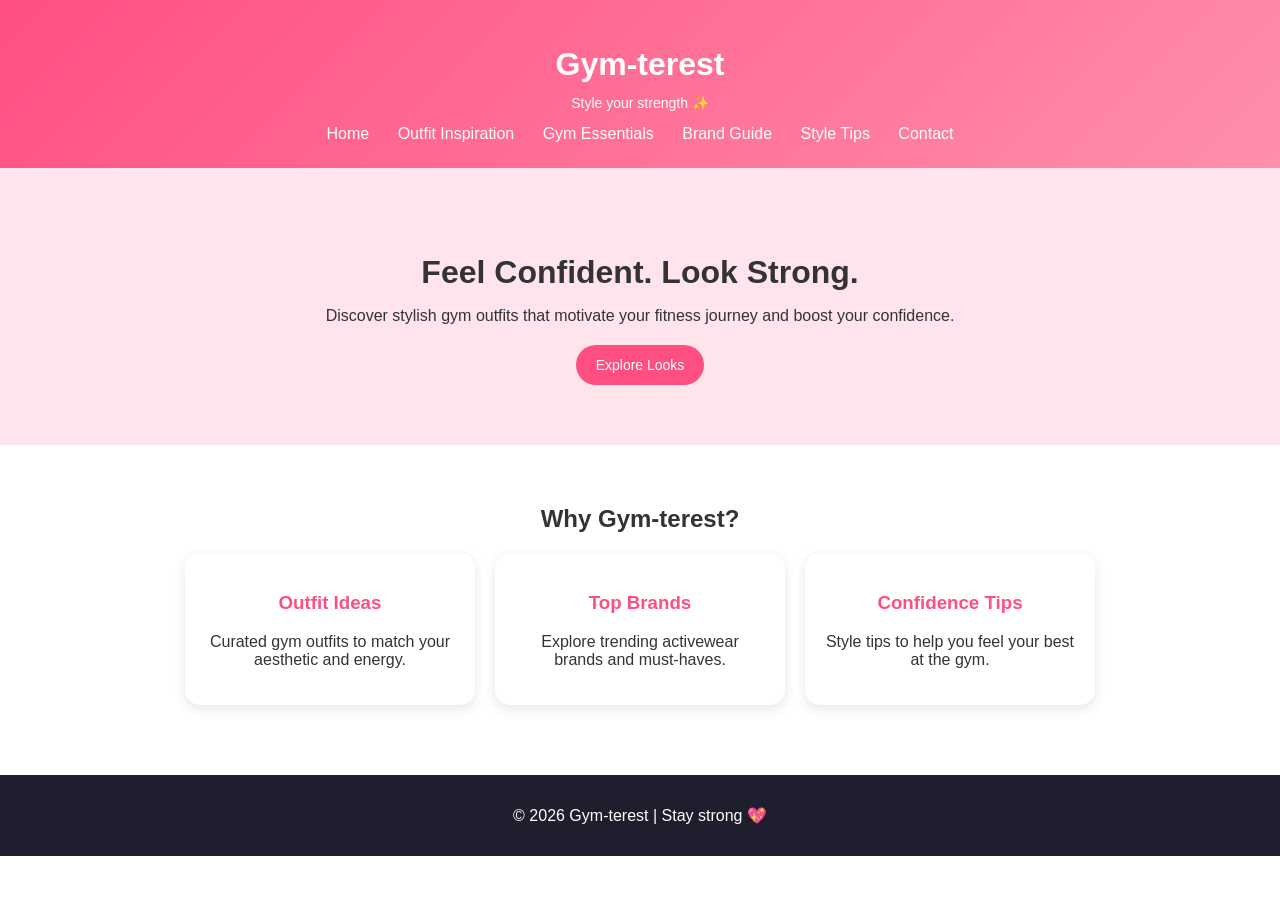
==== index.html @ 92924c22 "Initial commit" ====
<!DOCTYPE html>
<html lang="en">
<head>
    <meta charset="UTF-8">
    <title>Gym-terest</title>
    <link rel="stylesheet" href="style.css">
</head>

<body>

<header>
    <h1>Gym-terest</h1>
    <p class="tagline">Style your strength ✨</p>
    <nav>
        <a href="#">Home</a>
        <a href="#">Outfit Inspiration</a>
        <a href="#">Gym Essentials</a>
        <a href="#">Brand Guide</a>
        <a href="#">Style Tips</a>
        <a href="#">Contact</a>
    </nav>
</header>

<section class="hero">
    <div class="hero-text">
        <h2>Feel Confident. Look Strong.</h2>
        <p>Discover stylish gym outfits that motivate your fitness journey and boost your confidence.</p>
        <button>Explore Looks</button>
    </div>
</section>

<section class="container">
    <h2>Why Gym-terest?</h2>
    <div class="cards">

        <div class="card">
            <h3>Outfit Ideas</h3>
            <p>Curated gym outfits to match your aesthetic and energy.</p>
        </div>

        <div class="card">
            <h3>Top Brands</h3>
            <p>Explore trending activewear brands and must-haves.</p>
        </div>

        <div class="card">
            <h3>Confidence Tips</h3>
            <p>Style tips to help you feel your best at the gym.</p>
        </div>

    </div>
</section>

<footer>
    <p>© 2026 Gym-terest | Stay strong 💖</p>
</footer>

</body>
</html>
---- style.css ----
:root {
    --primary: #ff4f81;
    --secondary: #1e1e2f;
    --background: #ffffff;
    --text: #333333;
    --light-pink: #ffe4ec;
}

body {
    margin: 0;
    font-family: 'Poppins', sans-serif;
    background-color: var(--background);
    color: var(--text);
}

/* HEADER */
header {
    background: linear-gradient(135deg, #ff4f81, #ff8fab);
    color: white;
    text-align: center;
    padding: 25px;
}

.tagline {
    font-size: 14px;
    margin-top: -10px;
}

nav {
    margin-top: 10px;
}

nav a {
    color: white;
    margin: 0 12px;
    text-decoration: none;
    font-weight: 500;
    transition: 0.3s;
}

nav a:hover {
    text-decoration: underline;
}

/* HERO SECTION */
.hero {
    background-color: var(--light-pink);
    padding: 60px 20px;
    text-align: center;
}

.hero-text h2 {
    font-size: 32px;
    margin-bottom: 10px;
}

.hero-text p {
    font-size: 16px;
    margin-bottom: 20px;
}

button {
    background-color: var(--primary);
    color: white;
    border: none;
    padding: 12px 20px;
    border-radius: 25px;
    cursor: pointer;
    font-size: 14px;
}

button:hover {
    background-color: #e04372;
}

/* MAIN CONTENT */
.container {
    padding: 40px 20px;
    text-align: center;
}

.cards {
    display: flex;
    justify-content: center;
    gap: 20px;
    flex-wrap: wrap;
}

.card {
    background-color: white;
    padding: 20px;
    width: 250px;
    border-radius: 15px;
    box-shadow: 0 4px 12px rgba(0,0,0,0.1);
}

.card h3 {
    color: var(--primary);
}

/* FOOTER */
footer {
    background-color: var(--secondary);
    color: white;
    text-align: center;
    padding: 15px;
    margin-top: 30px;
}
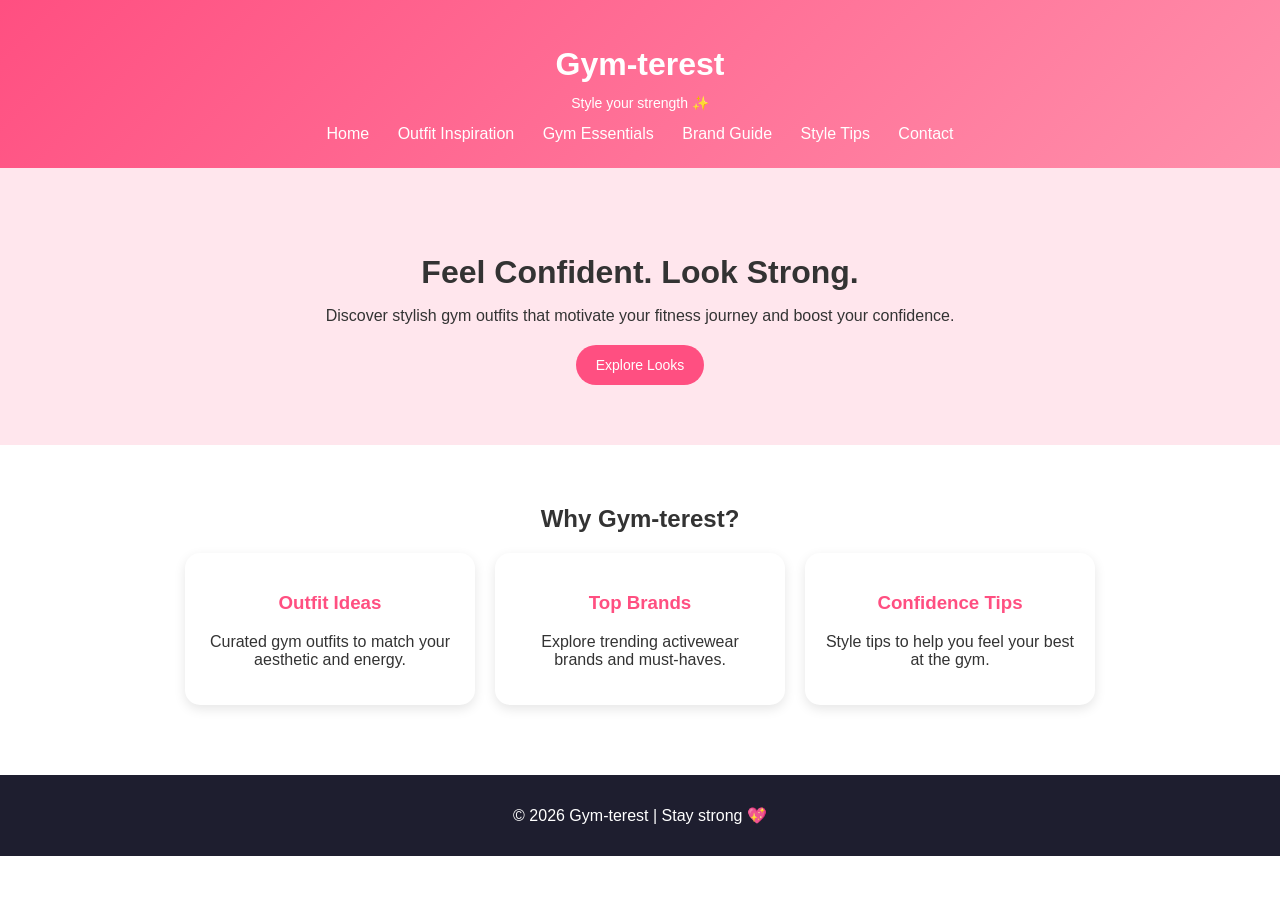
==== commit 80c582d8: "updated pages" ====
--- a/index.html
+++ b/index.html
@@ -11,14 +11,16 @@
 <header>
     <h1>Gym-terest</h1>
     <p class="tagline">Style your strength ✨</p>
-    <nav>
-        <a href="#">Home</a>
-        <a href="#">Outfit Inspiration</a>
-        <a href="#">Gym Essentials</a>
-        <a href="#">Brand Guide</a>
-        <a href="#">Style Tips</a>
-        <a href="#">Contact</a>
-    </nav>
+   
+<nav>
+    <a href="index.html">Home</a>
+    <a href="outfits.html">Outfit Inspiration</a>
+    <a href="essentials.html">Gym Essentials</a>
+    <a href="#">Brand Guide</a>
+    <a href="#">Style Tips</a>
+    <a href="#">Contact</a>
+</nav>
+
 </header>
 
 <section class="hero">
--- a/style.css
+++ b/style.css
@@ -3,7 +3,7 @@
     --secondary: #1e1e2f;
     --background: #ffffff;
     --text: #333333;
-    --light-pink: #ffe4ec;
+    --light-pink: hsl(342, 100%, 95%);
 }
 
 body {
@@ -97,6 +97,17 @@
 .card h3 {
     color: var(--primary);
 }
+.card a {
+    display: inline-block;
+    margin-top: 10px;
+    color: var(--primary);
+    text-decoration: none;
+    font-weight: 500;
+}
+
+.card a:hover {
+    text-decoration: underline;
+}
 
 /* FOOTER */
 footer {
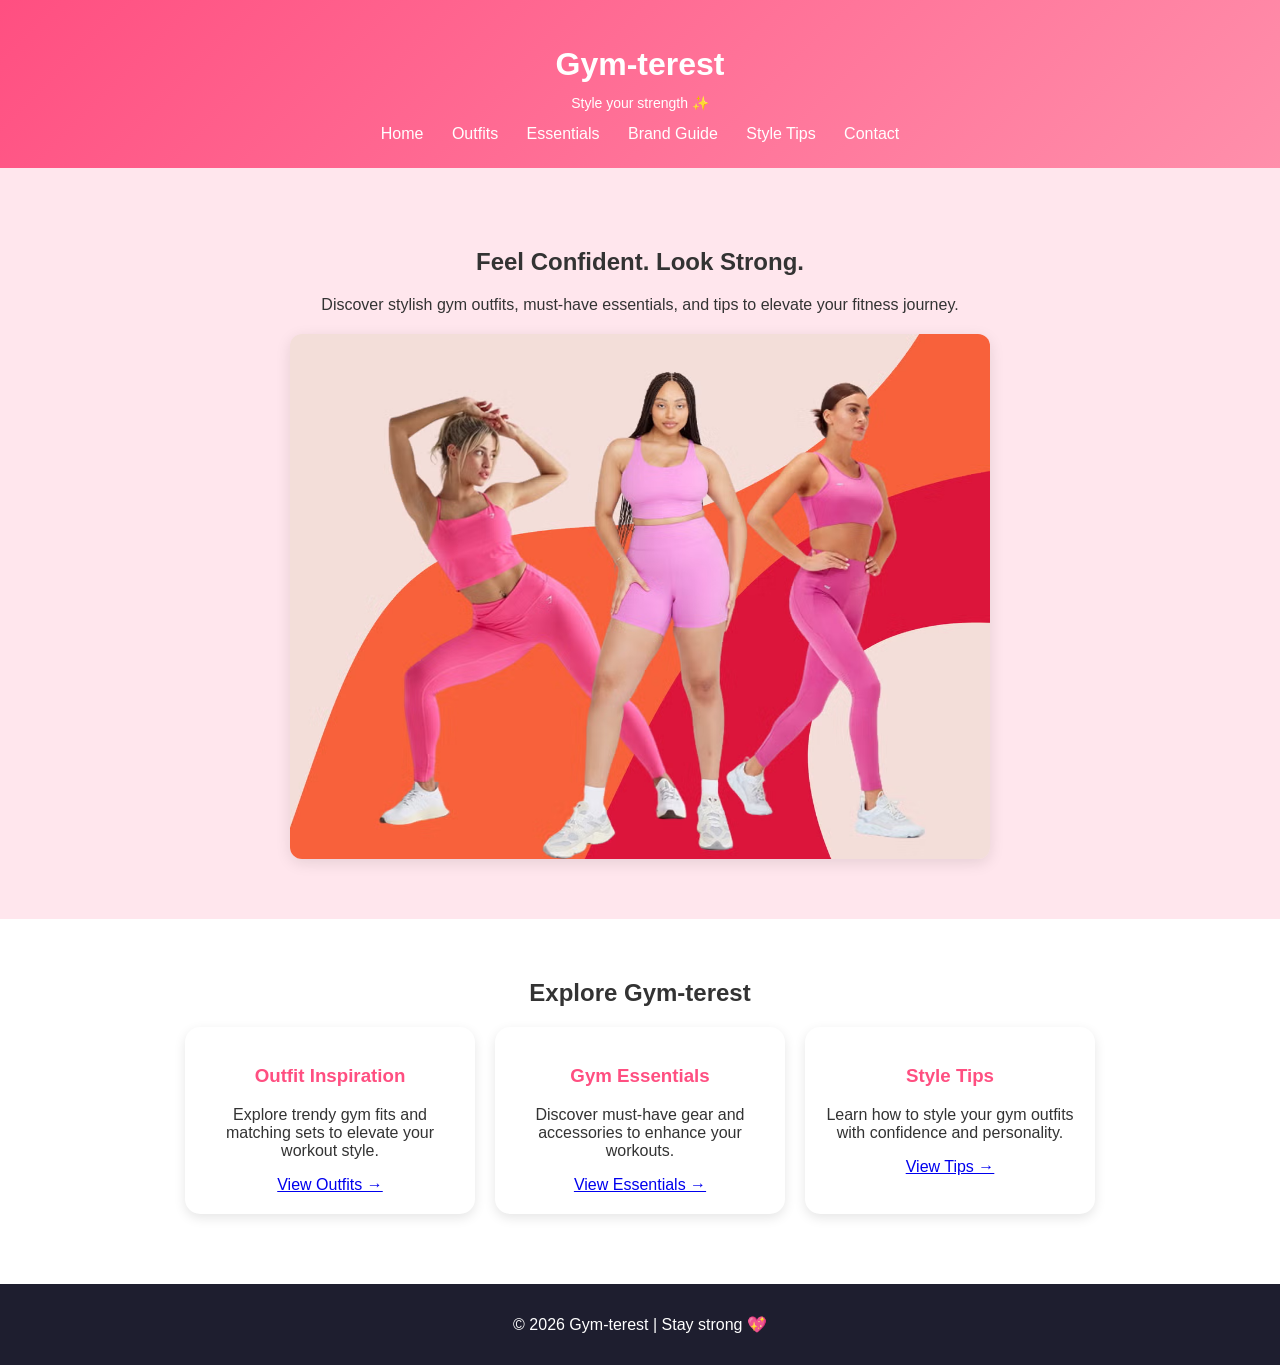
==== commit 8a433429: "Final project submission" ====
--- a/index.html
+++ b/index.html
@@ -1,60 +1,69 @@
 <!DOCTYPE html>
 <html lang="en">
 <head>
-    <meta charset="UTF-8">
-    <title>Gym-terest</title>
-    <link rel="stylesheet" href="style.css">
+<meta charset="UTF-8">
+<title>Gym-terest</title>
+<link rel="stylesheet" href="style.css">
+
+<meta name="description" content="Gym outfits and fitness inspiration for women">
+<meta name="keywords" content="gym outfits, activewear, fitness fashion, gym essentials">
 </head>
 
 <body>
 
 <header>
-    <h1>Gym-terest</h1>
-    <p class="tagline">Style your strength ✨</p>
-   
+<h1>Gym-terest</h1>
+<p class="tagline">Style your strength ✨</p>
+
 <nav>
-    <a href="index.html">Home</a>
-    <a href="outfits.html">Outfit Inspiration</a>
-    <a href="essentials.html">Gym Essentials</a>
-    <a href="#">Brand Guide</a>
-    <a href="#">Style Tips</a>
-    <a href="#">Contact</a>
+<a href="index.html">Home</a>
+<a href="outfits.html">Outfits</a>
+<a href="essentials.html">Essentials</a>
+<a href="brand.html">Brand Guide</a>
+<a href="tips.html">Style Tips</a>
+<a href="contact.html">Contact</a>
 </nav>
-
 </header>
 
+<!-- HERO SECTION -->
 <section class="hero">
-    <div class="hero-text">
-        <h2>Feel Confident. Look Strong.</h2>
-        <p>Discover stylish gym outfits that motivate your fitness journey and boost your confidence.</p>
-        <button>Explore Looks</button>
-    </div>
+<h2>Feel Confident. Look Strong.</h2>
+<p>Discover stylish gym outfits, must-have essentials, and tips to elevate your fitness journey.</p>
+
+<img src="images/hero.jpg" alt="Gym outfit inspiration" class="hero-img">
 </section>
 
+<!-- MAIN CONTENT -->
 <section class="container">
-    <h2>Why Gym-terest?</h2>
-    <div class="cards">
 
-        <div class="card">
-            <h3>Outfit Ideas</h3>
-            <p>Curated gym outfits to match your aesthetic and energy.</p>
-        </div>
+<h2>Explore Gym-terest</h2>
 
-        <div class="card">
-            <h3>Top Brands</h3>
-            <p>Explore trending activewear brands and must-haves.</p>
-        </div>
+<div class="cards">
 
-        <div class="card">
-            <h3>Confidence Tips</h3>
-            <p>Style tips to help you feel your best at the gym.</p>
-        </div>
+<div class="card">
+<h3>Outfit Inspiration</h3>
+<p>Explore trendy gym fits and matching sets to elevate your workout style.</p>
+<a href="outfits.html">View Outfits →</a>
+</div>
 
-    </div>
+<div class="card">
+<h3>Gym Essentials</h3>
+<p>Discover must-have gear and accessories to enhance your workouts.</p>
+<a href="essentials.html">View Essentials →</a>
+</div>
+
+<div class="card">
+<h3>Style Tips</h3>
+<p>Learn how to style your gym outfits with confidence and personality.</p>
+<a href="tips.html">View Tips →</a>
+</div>
+
+</div>
+
 </section>
 
 <footer>
-    <p>© 2026 Gym-terest | Stay strong 💖</p>
+<p>© 2026 Gym-terest | Stay strong 💖</p>
 </footer>
 
 </body>
--- a/style.css
+++ b/style.css
@@ -6,6 +6,7 @@
     --light-pink: hsl(342, 100%, 95%);
 }
 
+/* GENERAL */
 body {
     margin: 0;
     font-family: 'Poppins', sans-serif;
@@ -26,6 +27,7 @@
     margin-top: -10px;
 }
 
+/* NAVIGATION */
 nav {
     margin-top: 10px;
 }
@@ -35,42 +37,29 @@
     margin: 0 12px;
     text-decoration: none;
     font-weight: 500;
-    transition: 0.3s;
 }
 
 nav a:hover {
     text-decoration: underline;
 }
 
-/* HERO SECTION */
+/* HERO */
 .hero {
     background-color: var(--light-pink);
     padding: 60px 20px;
     text-align: center;
 }
 
-.hero-text h2 {
-    font-size: 32px;
-    margin-bottom: 10px;
-}
-
-.hero-text p {
-    font-size: 16px;
-    margin-bottom: 20px;
-}
-
-button {
-    background-color: var(--primary);
-    color: white;
-    border: none;
-    padding: 12px 20px;
-    border-radius: 25px;
-    cursor: pointer;
-    font-size: 14px;
-}
-
-button:hover {
-    background-color: #e04372;
+/* HERO IMAGE (NEW FIX) */
+.hero-img {
+    width: 60%;
+    max-width: 700px;
+    border-radius: 12px;
+    margin-top: 20px;
+    display: block;
+    margin-left: auto;
+    margin-right: auto;
+    box-shadow: 0 4px 15px rgba(0,0,0,0.1);
 }
 
 /* MAIN CONTENT */
@@ -79,6 +68,7 @@
     text-align: center;
 }
 
+/* CARDS */
 .cards {
     display: flex;
     justify-content: center;
@@ -97,16 +87,97 @@
 .card h3 {
     color: var(--primary);
 }
-.card a {
-    display: inline-block;
-    margin-top: 10px;
-    color: var(--primary);
-    text-decoration: none;
-    font-weight: 500;
+
+/* IMAGE LINKS */
+.img-link img {
+    width: 100%;
+    border-radius: 10px;
+    display: block;
+    transition: transform 0.3s ease, opacity 0.3s ease;
 }
 
-.card a:hover {
-    text-decoration: underline;
+.img-link:hover img {
+    transform: scale(1.05);
+    opacity: 0.85;
+}
+
+/* VIDEO */
+.video {
+    width: 60%;
+    max-width: 700px;
+    border-radius: 12px;
+    margin: 20px auto;
+    display: block;
+}
+
+/* TABLE */
+table {
+    margin: 30px auto;
+    border-collapse: collapse;
+    width: 60%;
+}
+
+th, td {
+    padding: 12px;
+    border: 1px solid #ccc;
+    text-align: center;
+}
+
+th {
+    background-color: var(--primary);
+    color: white;
+}
+
+tr:nth-child(even) {
+    background-color: #f9f9f9;
+}
+
+/* GALLERY */
+.gallery {
+    display: flex;
+    justify-content: center;
+    gap: 20px;
+    flex-wrap: wrap;
+    margin-top: 20px;
+}
+
+.gallery-item {
+    width: 250px;
+    text-align: center;
+}
+
+.gallery-item img {
+    width: 100%;
+    height: 180px;
+    object-fit: cover;
+    border-radius: 12px;
+    box-shadow: 0 4px 10px rgba(0,0,0,0.1);
+}
+
+.gallery-item p {
+    margin: 10px 0 5px;
+    font-size: 14px;
+}
+
+.gallery-item span {
+    font-size: 12px;
+    color: #777;
+}
+
+/* BRAND LOGOS */
+.brand-logo {
+    width: 100%;
+    height: 100px;
+    object-fit: contain;
+    display: block;
+    margin: 0 auto 10px;
+    background-color: white;
+    padding: 10px;
+    border-radius: 10px;
+}
+
+.card img {
+    max-width: 100%;
 }
 
 /* FOOTER */
